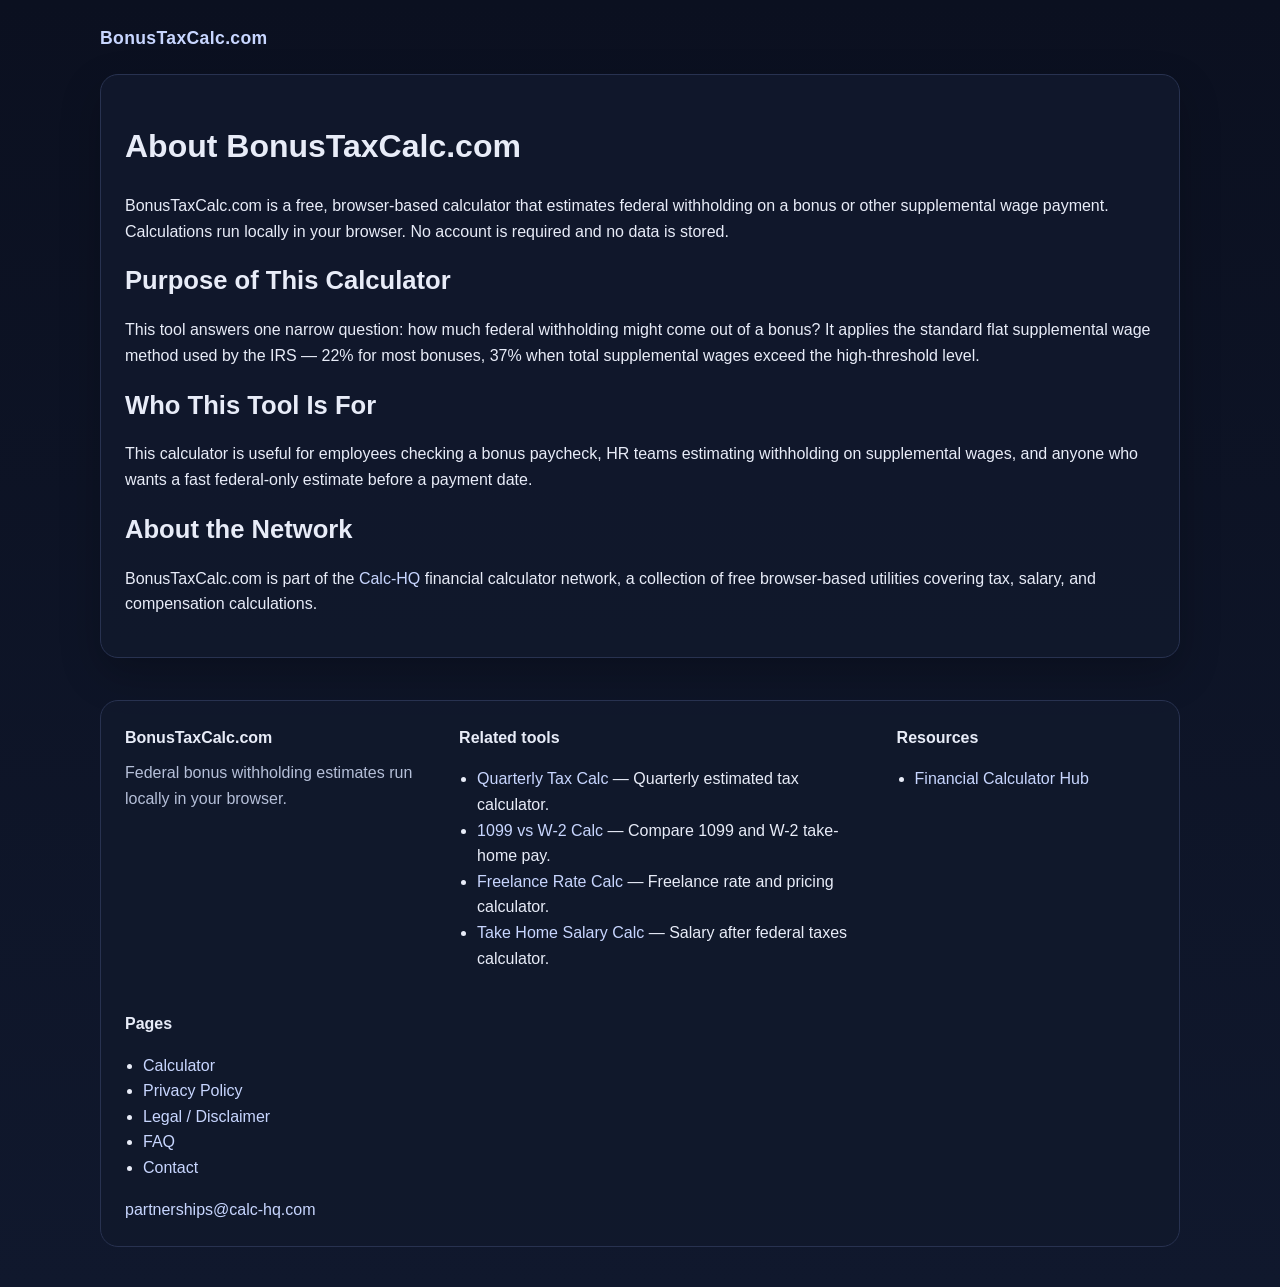
==== about.html @ f3ea2751 "updated" ====
<!doctype html>
<html lang="en">
<head>
  <meta charset="utf-8">
  <meta name="viewport" content="width=device-width, initial-scale=1">
  <title>About | BonusTaxCalc.com</title>
  <meta name="description" content="About BonusTaxCalc.com, a free browser-based federal bonus withholding estimator.">
  <link rel="canonical" href="https://bonustaxcalc.com/about.html">
  <meta name="robots" content="index, follow">
  <meta name="google-adsense-account" content="ca-pub-7744853829365165">
  <meta property="og:title" content="About | BonusTaxCalc.com">
  <meta property="og:description" content="About BonusTaxCalc.com, a free browser-based federal bonus withholding estimator.">
  <meta property="og:type" content="website">
  <meta property="og:url" content="https://bonustaxcalc.com/about.html">
  <meta name="twitter:card" content="summary_large_image">
  <link rel="icon" type="image/svg+xml" href="/assets/favicon.svg">
  <script async src="https://pagead2.googlesyndication.com/pagead/js/adsbygoogle.js?client=ca-pub-7744853829365165" crossorigin="anonymous"></script>
  <link rel="stylesheet" href="/styles.css">
  <script type="application/ld+json">{"@context":"https://schema.org","@type":"WebPage","name":"About","url":"https://bonustaxcalc.com/about.html","description":"About BonusTaxCalc.com, a free browser-based federal bonus withholding estimator."}</script>
  <script src="/network.js" defer></script>
  <script src="/site.js" defer></script>
</head>
<body data-site-name="BonusTaxCalc.com">
  <header class="site-header container"><div class="brand"><a href="/">BonusTaxCalc.com</a></div></header>
  <main class="container section">
    <div class="panel">
      <h1>About BonusTaxCalc.com</h1>
      <p>BonusTaxCalc.com is a free, browser-based calculator that estimates federal withholding on a bonus or other supplemental wage payment. Calculations run locally in your browser. No account is required and no data is stored.</p>

      <h2>Purpose of This Calculator</h2>
      <p>This tool answers one narrow question: how much federal withholding might come out of a bonus? It applies the standard flat supplemental wage method used by the IRS — 22% for most bonuses, 37% when total supplemental wages exceed the high-threshold level.</p>

      <h2>Who This Tool Is For</h2>
      <p>This calculator is useful for employees checking a bonus paycheck, HR teams estimating withholding on supplemental wages, and anyone who wants a fast federal-only estimate before a payment date.</p>

      <h2>About the Network</h2>
      <p>BonusTaxCalc.com is part of the <a href="https://calc-hq.com/" target="_blank" rel="noopener">Calc-HQ</a> financial calculator network, a collection of free browser-based utilities covering tax, salary, and compensation calculations.</p>
    </div>
  </main>
  <footer class="site-footer container" data-footer></footer>
</body>
</html>
---- styles.css ----
:root {
  --bg: #0b1020;
  --panel: #11182c;
  --panel-2: #16203a;
  --text: #e8ecf8;
  --muted: #b5bfd8;
  --border: #283250;
  --accent: #89a7ff;
  --accent-2: #c8d6ff;
  --max: 1080px;
}
* { box-sizing: border-box; }
body {
  margin: 0;
  font-family: Inter, Arial, sans-serif;
  background: linear-gradient(180deg, #0b1020 0%, #10182d 100%);
  color: var(--text);
  line-height: 1.6;
}
a { color: var(--accent-2); text-decoration: none; }
a:hover { text-decoration: underline; }
.container { width: min(var(--max), calc(100% - 32px)); margin: 0 auto; }
.site-header { padding: 24px 0 8px; }
.brand { font-size: 1.1rem; font-weight: 800; letter-spacing: 0.02em; }
.hero { padding: 24px 0 18px; }
.hero-card, .panel {
  background: rgba(17, 24, 44, 0.92);
  border: 1px solid var(--border);
  border-radius: 18px;
  padding: 24px;
  box-shadow: 0 16px 40px rgba(0,0,0,0.22);
}
.hero h1 { font-size: clamp(2rem, 4vw, 3rem); line-height: 1.1; margin: 0 0 12px; }
.hero p { margin: 0 0 10px; color: var(--muted); }
.grid { display: grid; grid-template-columns: 1.1fr 0.9fr; gap: 24px; }
.section { padding: 14px 0; }
.section h2 { font-size: 1.6rem; margin: 0 0 14px; }
.section h3 { font-size: 1.15rem; margin: 18px 0 8px; }
.card-list, .info-list, .related-list, .footer-links { padding-left: 18px; }
.calc-form label { display: block; font-weight: 700; margin: 14px 0 6px; }
.calc-form input, .calc-form select {
  width: 100%;
  padding: 12px 14px;
  border-radius: 12px;
  border: 1px solid var(--border);
  background: var(--panel-2);
  color: var(--text);
}
.button {
  margin-top: 18px;
  background: var(--accent);
  color: #0b1020;
  border: 0;
  border-radius: 12px;
  padding: 12px 16px;
  font-weight: 800;
  cursor: pointer;
}
.result-grid {
  display: grid;
  grid-template-columns: repeat(2, minmax(0, 1fr));
  gap: 14px;
  margin-top: 16px;
}
.result-card {
  background: #0d1427;
  border: 1px solid var(--border);
  border-radius: 14px;
  padding: 16px;
}
.label { display: block; color: var(--muted); margin-bottom: 6px; }
.result-note { color: var(--muted); }
.callout {
  border-left: 4px solid var(--accent);
  padding: 10px 14px;
  background: rgba(137, 167, 255, 0.08);
  border-radius: 8px;
}
footer.site-footer { padding: 28px 0 40px; }
.footer-inner {
  display: grid;
  grid-template-columns: 1.2fr 1.6fr 1fr;
  gap: 24px;
  background: rgba(17, 24, 44, 0.92);
  border: 1px solid var(--border);
  border-radius: 18px;
  padding: 24px;
}
.footer-title { font-weight: 800; margin: 0 0 10px; }
.footer-copy { color: var(--muted); margin: 8px 0 0; }
.small { font-size: 0.95rem; color: var(--muted); }
.table-wrap { overflow-x: auto; }
table {
  width: 100%; border-collapse: collapse; background: rgba(17, 24, 44, 0.92);
  border: 1px solid var(--border); border-radius: 14px; overflow: hidden;
}
th, td { padding: 12px 14px; border-bottom: 1px solid var(--border); text-align: left; }
@media (max-width: 900px) {
  .grid, .footer-inner, .result-grid { grid-template-columns: 1fr; }
}
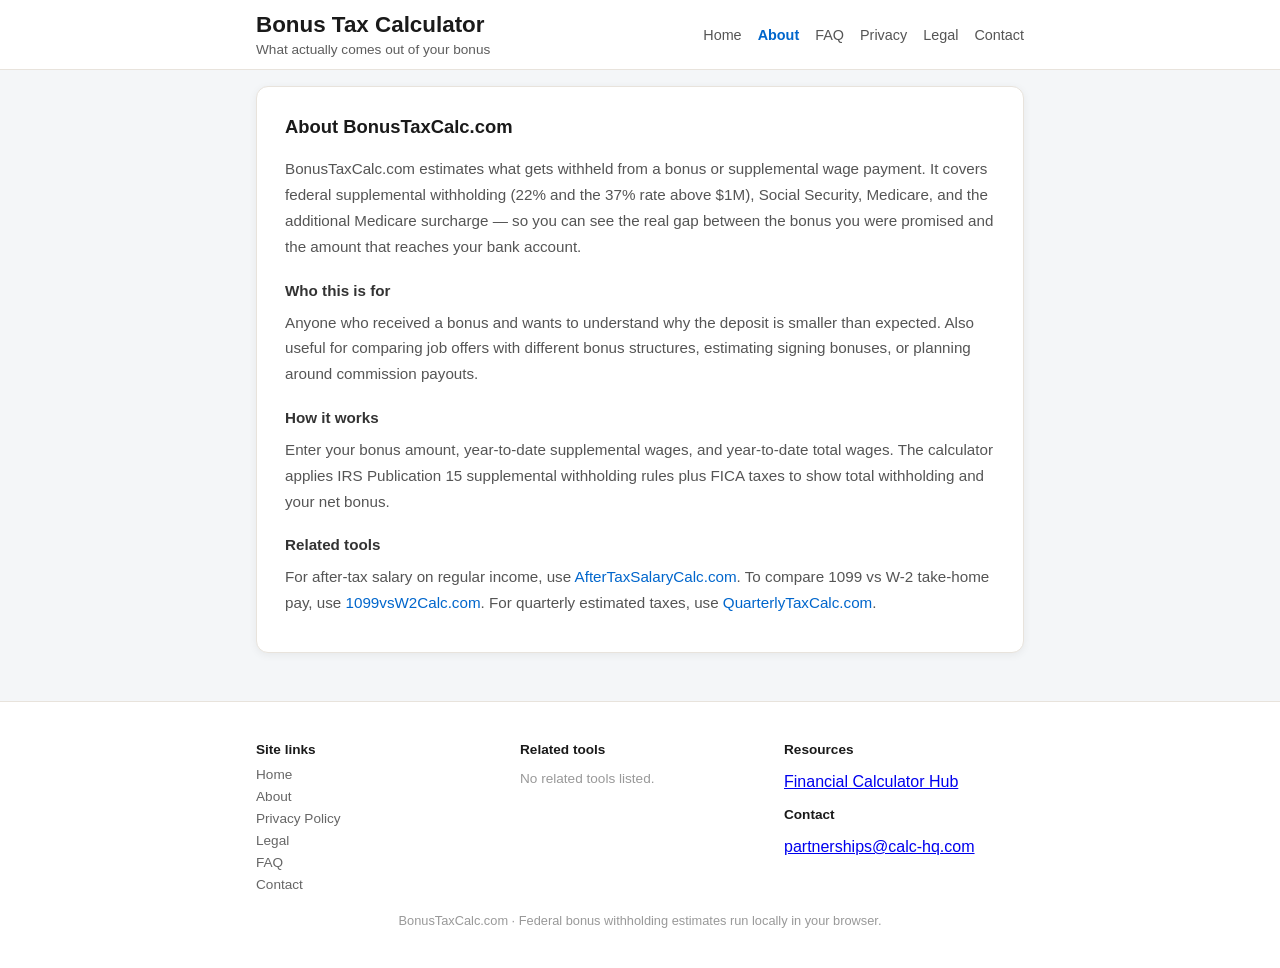
==== commit eff12cf8: "Full rebuild: authority content, FICA logic, cluster-aware network.js, layout repair - Replace netwo" ====
--- a/about.html
+++ b/about.html
@@ -4,39 +4,43 @@
   <meta charset="utf-8">
   <meta name="viewport" content="width=device-width, initial-scale=1">
   <title>About | BonusTaxCalc.com</title>
-  <meta name="description" content="About BonusTaxCalc.com, a free browser-based federal bonus withholding estimator.">
+  <meta name="description" content="About BonusTaxCalc.com — a free calculator that estimates federal bonus withholding including Social Security, Medicare, and split-rate supplemental rules.">
   <link rel="canonical" href="https://bonustaxcalc.com/about.html">
   <meta name="robots" content="index, follow">
   <meta name="google-adsense-account" content="ca-pub-7744853829365165">
+  <meta property="og:type" content="website">
   <meta property="og:title" content="About | BonusTaxCalc.com">
-  <meta property="og:description" content="About BonusTaxCalc.com, a free browser-based federal bonus withholding estimator.">
-  <meta property="og:type" content="website">
+  <meta property="og:description" content="About BonusTaxCalc.com — a free federal bonus withholding estimator.">
   <meta property="og:url" content="https://bonustaxcalc.com/about.html">
-  <meta name="twitter:card" content="summary_large_image">
   <link rel="icon" type="image/svg+xml" href="/assets/favicon.svg">
   <script async src="https://pagead2.googlesyndication.com/pagead/js/adsbygoogle.js?client=ca-pub-7744853829365165" crossorigin="anonymous"></script>
-  <link rel="stylesheet" href="/styles.css">
-  <script type="application/ld+json">{"@context":"https://schema.org","@type":"WebPage","name":"About","url":"https://bonustaxcalc.com/about.html","description":"About BonusTaxCalc.com, a free browser-based federal bonus withholding estimator."}</script>
-  <script src="/network.js" defer></script>
-  <script src="/site.js" defer></script>
+  <link rel="stylesheet" href="/styles.css?v=bonus-tax-fix-0502">
 </head>
-<body data-site-name="BonusTaxCalc.com">
-  <header class="site-header container"><div class="brand"><a href="/">BonusTaxCalc.com</a></div></header>
-  <main class="container section">
-    <div class="panel">
-      <h1>About BonusTaxCalc.com</h1>
-      <p>BonusTaxCalc.com is a free, browser-based calculator that estimates federal withholding on a bonus or other supplemental wage payment. Calculations run locally in your browser. No account is required and no data is stored.</p>
-
-      <h2>Purpose of This Calculator</h2>
-      <p>This tool answers one narrow question: how much federal withholding might come out of a bonus? It applies the standard flat supplemental wage method used by the IRS — 22% for most bonuses, 37% when total supplemental wages exceed the high-threshold level.</p>
-
-      <h2>Who This Tool Is For</h2>
-      <p>This calculator is useful for employees checking a bonus paycheck, HR teams estimating withholding on supplemental wages, and anyone who wants a fast federal-only estimate before a payment date.</p>
-
-      <h2>About the Network</h2>
-      <p>BonusTaxCalc.com is part of the <a href="https://calc-hq.com/" target="_blank" rel="noopener">Calc-HQ</a> financial calculator network, a collection of free browser-based utilities covering tax, salary, and compensation calculations.</p>
+<body>
+<header class="site-header">
+  <div class="wrap header-inner">
+    <div class="brand">
+      <h1>Bonus Tax Calculator</h1>
+      <p>What actually comes out of your bonus</p>
     </div>
-  </main>
-  <footer class="site-footer container" data-footer></footer>
+    <div data-site-header-nav></div>
+  </div>
+</header>
+<main class="wrap">
+  <div class="page-copy">
+    <h2>About BonusTaxCalc.com</h2>
+    <p>BonusTaxCalc.com estimates what gets withheld from a bonus or supplemental wage payment. It covers federal supplemental withholding (22% and the 37% rate above $1M), Social Security, Medicare, and the additional Medicare surcharge — so you can see the real gap between the bonus you were promised and the amount that reaches your bank account.</p>
+    <h3>Who this is for</h3>
+    <p>Anyone who received a bonus and wants to understand why the deposit is smaller than expected. Also useful for comparing job offers with different bonus structures, estimating signing bonuses, or planning around commission payouts.</p>
+    <h3>How it works</h3>
+    <p>Enter your bonus amount, year-to-date supplemental wages, and year-to-date total wages. The calculator applies IRS Publication 15 supplemental withholding rules plus FICA taxes to show total withholding and your net bonus.</p>
+    <h3>Related tools</h3>
+    <p>For after-tax salary on regular income, use <a href="https://aftertaxsalarycalc.com" target="_blank" rel="noopener">AfterTaxSalaryCalc.com</a>. To compare 1099 vs W-2 take-home pay, use <a href="https://1099vsw2calc.com" target="_blank" rel="noopener">1099vsW2Calc.com</a>. For quarterly estimated taxes, use <a href="https://quarterlytaxcalc.com" target="_blank" rel="noopener">QuarterlyTaxCalc.com</a>.</p>
+  </div>
+</main>
+<footer class="site-footer">
+  <div class="wrap" id="site-footer"></div>
+</footer>
+<script src="/network.js"></script>
 </body>
 </html>
--- a/styles.css
+++ b/styles.css
@@ -1,100 +1,396 @@
-:root {
-  --bg: #0b1020;
-  --panel: #11182c;
-  --panel-2: #16203a;
-  --text: #e8ecf8;
-  --muted: #b5bfd8;
-  --border: #283250;
-  --accent: #89a7ff;
-  --accent-2: #c8d6ff;
-  --max: 1080px;
-}
-* { box-sizing: border-box; }
+/* BonusTaxCalc.com styles — bonus-tax-fix-0502 */
+*,
+*::before,
+*::after {
+    box-sizing: border-box;
+}
+
 body {
-  margin: 0;
-  font-family: Inter, Arial, sans-serif;
-  background: linear-gradient(180deg, #0b1020 0%, #10182d 100%);
-  color: var(--text);
-  line-height: 1.6;
-}
-a { color: var(--accent-2); text-decoration: none; }
-a:hover { text-decoration: underline; }
-.container { width: min(var(--max), calc(100% - 32px)); margin: 0 auto; }
-.site-header { padding: 24px 0 8px; }
-.brand { font-size: 1.1rem; font-weight: 800; letter-spacing: 0.02em; }
-.hero { padding: 24px 0 18px; }
-.hero-card, .panel {
-  background: rgba(17, 24, 44, 0.92);
-  border: 1px solid var(--border);
-  border-radius: 18px;
-  padding: 24px;
-  box-shadow: 0 16px 40px rgba(0,0,0,0.22);
-}
-.hero h1 { font-size: clamp(2rem, 4vw, 3rem); line-height: 1.1; margin: 0 0 12px; }
-.hero p { margin: 0 0 10px; color: var(--muted); }
-.grid { display: grid; grid-template-columns: 1.1fr 0.9fr; gap: 24px; }
-.section { padding: 14px 0; }
-.section h2 { font-size: 1.6rem; margin: 0 0 14px; }
-.section h3 { font-size: 1.15rem; margin: 18px 0 8px; }
-.card-list, .info-list, .related-list, .footer-links { padding-left: 18px; }
-.calc-form label { display: block; font-weight: 700; margin: 14px 0 6px; }
-.calc-form input, .calc-form select {
-  width: 100%;
-  padding: 12px 14px;
-  border-radius: 12px;
-  border: 1px solid var(--border);
-  background: var(--panel-2);
-  color: var(--text);
-}
-.button {
-  margin-top: 18px;
-  background: var(--accent);
-  color: #0b1020;
-  border: 0;
-  border-radius: 12px;
-  padding: 12px 16px;
-  font-weight: 800;
-  cursor: pointer;
-}
+    font-family:
+        -apple-system, BlinkMacSystemFont, "Segoe UI", Roboto, Helvetica, Arial,
+        sans-serif;
+    margin: 0;
+    padding: 0;
+    background: #f4f6f8;
+    color: #1a1a1a;
+    overflow-x: hidden;
+}
+
+.wrap {
+    max-width: 800px;
+    margin: 0 auto;
+    padding: 16px;
+}
+
+/* Site header */
+.site-header {
+    background: #fff;
+    border-bottom: 1px solid #e8e3dc;
+}
+
+.header-inner {
+    display: flex;
+    align-items: center;
+    justify-content: space-between;
+    flex-wrap: wrap;
+    gap: 12px;
+    padding: 12px 16px;
+}
+
+.brand h1 {
+    margin: 0;
+    font-size: 1.4rem;
+}
+.brand p {
+    margin: 4px 0 0;
+    font-size: 0.85rem;
+    opacity: 0.7;
+}
+
+.header-nav {
+    display: flex;
+    gap: 16px;
+    flex-wrap: wrap;
+}
+.header-nav a {
+    text-decoration: none;
+    color: #555;
+    font-size: 0.9rem;
+}
+.header-nav a.active,
+.header-nav a:hover {
+    color: #0066cc;
+    font-weight: 600;
+}
+
+/* Hero / calculator */
+.hero {
+    background: #fff;
+    border-radius: 12px;
+    padding: 24px 28px;
+    box-shadow: 0 2px 8px rgba(0,0,0,0.06);
+    border: 1px solid #e8e3dc;
+    margin-bottom: 16px;
+}
+
+.hero h2 {
+    margin: 0 0 16px;
+    font-size: 1.15rem;
+}
+
+.form-card {
+    margin-bottom: 16px;
+}
+
+.field {
+    margin-bottom: 10px;
+}
+
+label {
+    font-weight: 600;
+    display: block;
+    font-size: 0.9rem;
+    margin-bottom: 4px;
+}
+
+input[type="text"],
+input[type="number"],
+select {
+    width: 100%;
+    padding: 10px 12px;
+    font-size: 1rem;
+    border: 1px solid #ddd;
+    border-radius: 8px;
+    background: #fafafa;
+}
+
+.btn {
+    display: inline-block;
+    margin-top: 14px;
+    padding: 12px 24px;
+    border: none;
+    border-radius: 8px;
+    font-size: 1rem;
+    font-weight: 700;
+    cursor: pointer;
+    background: #0066cc;
+    color: #fff;
+    width: 100%;
+}
+
+.btn:hover {
+    background: #0052a3;
+}
+
+/* Results */
 .result-grid {
-  display: grid;
-  grid-template-columns: repeat(2, minmax(0, 1fr));
-  gap: 14px;
-  margin-top: 16px;
-}
-.result-card {
-  background: #0d1427;
-  border: 1px solid var(--border);
-  border-radius: 14px;
-  padding: 16px;
-}
-.label { display: block; color: var(--muted); margin-bottom: 6px; }
-.result-note { color: var(--muted); }
-.callout {
-  border-left: 4px solid var(--accent);
-  padding: 10px 14px;
-  background: rgba(137, 167, 255, 0.08);
-  border-radius: 8px;
-}
-footer.site-footer { padding: 28px 0 40px; }
-.footer-inner {
-  display: grid;
-  grid-template-columns: 1.2fr 1.6fr 1fr;
-  gap: 24px;
-  background: rgba(17, 24, 44, 0.92);
-  border: 1px solid var(--border);
-  border-radius: 18px;
-  padding: 24px;
-}
-.footer-title { font-weight: 800; margin: 0 0 10px; }
-.footer-copy { color: var(--muted); margin: 8px 0 0; }
-.small { font-size: 0.95rem; color: var(--muted); }
-.table-wrap { overflow-x: auto; }
-table {
-  width: 100%; border-collapse: collapse; background: rgba(17, 24, 44, 0.92);
-  border: 1px solid var(--border); border-radius: 14px; overflow: hidden;
-}
-th, td { padding: 12px 14px; border-bottom: 1px solid var(--border); text-align: left; }
-@media (max-width: 900px) {
-  .grid, .footer-inner, .result-grid { grid-template-columns: 1fr; }
-}
+    display: flex;
+    flex-direction: column;
+    gap: 6px;
+    margin-top: 16px;
+}
+
+.result-row {
+    display: flex;
+    justify-content: space-between;
+    padding: 8px 0;
+    border-bottom: 1px solid #f0f0f0;
+}
+
+.result-row.total {
+    border-top: 2px solid #ddd;
+    border-bottom: none;
+    font-weight: 700;
+}
+
+.result-row.net {
+    border-top: none;
+    font-weight: 700;
+    color: #007a3d;
+}
+
+.result-label {
+    color: #555;
+    font-size: 0.95rem;
+}
+
+.result-value {
+    font-weight: 700;
+    font-size: 1rem;
+    color: #1a1a1a;
+}
+
+.result-note {
+    margin-top: 12px;
+    font-size: 0.85rem;
+    color: #888;
+}
+
+.assumption-note {
+    margin-top: 12px;
+    font-size: 0.85rem;
+    color: #888;
+}
+
+/* Section cards */
+.section-card {
+    background: #fff;
+    border-radius: 12px;
+    padding: 24px 28px;
+    margin-bottom: 16px;
+    box-shadow: 0 2px 8px rgba(0,0,0,0.06);
+    border: 1px solid #e8e3dc;
+    line-height: 1.7;
+}
+
+.section-card h2 {
+    margin: 0 0 14px;
+    font-size: 1.15rem;
+    font-weight: 700;
+    color: #1a1a1a;
+}
+
+.section-card h3 {
+    margin: 18px 0 6px;
+    font-size: 0.95rem;
+    font-weight: 600;
+    color: #333;
+}
+
+.section-card p {
+    margin: 0 0 12px;
+    color: #555;
+    font-size: 0.95rem;
+}
+
+.section-card ul,
+.section-card ol {
+    margin: 0 0 12px;
+    padding-left: 22px;
+    color: #555;
+    font-size: 0.95rem;
+}
+
+.section-card li {
+    margin-bottom: 6px;
+}
+
+.section-card a {
+    color: #0066cc;
+    text-decoration: none;
+}
+
+.section-card a:hover {
+    text-decoration: underline;
+}
+
+/* Example tables */
+.example-table {
+    width: 100%;
+    border-collapse: collapse;
+    margin: 12px 0 16px;
+    font-size: 0.9rem;
+}
+
+.example-table th,
+.example-table td {
+    text-align: left;
+    padding: 8px 12px;
+    border-bottom: 1px solid #eee;
+}
+
+.example-table th {
+    font-weight: 600;
+    background: #f8f8f8;
+}
+
+/* Ad slots — collapsed by default */
+.adsense-unit {
+    min-height: 0;
+    height: 0;
+    overflow: hidden;
+}
+.adsense-unit.active {
+    min-height: 250px;
+    height: auto;
+    overflow: visible;
+}
+
+/* Page-copy wrapper for support pages */
+.page-copy {
+    background: #fff;
+    border-radius: 12px;
+    padding: 24px 28px;
+    box-shadow: 0 2px 8px rgba(0,0,0,0.06);
+    border: 1px solid #e8e3dc;
+    line-height: 1.7;
+}
+
+.page-copy h2 {
+    margin: 0 0 14px;
+    font-size: 1.15rem;
+    font-weight: 700;
+    color: #1a1a1a;
+}
+
+.page-copy h3 {
+    margin: 18px 0 6px;
+    font-size: 0.95rem;
+    font-weight: 600;
+    color: #333;
+}
+
+.page-copy p {
+    margin: 0 0 12px;
+    color: #555;
+    font-size: 0.95rem;
+}
+
+.page-copy ul,
+.page-copy ol {
+    margin: 0 0 12px;
+    padding-left: 22px;
+    color: #555;
+    font-size: 0.95rem;
+}
+
+.page-copy li {
+    margin-bottom: 6px;
+}
+
+.page-copy a {
+    color: #0066cc;
+    text-decoration: none;
+}
+
+.page-copy a:hover {
+    text-decoration: underline;
+}
+
+/* Footer */
+.site-footer {
+    background: #fff;
+    border-top: 1px solid #e8e3dc;
+    margin-top: 32px;
+    padding: 24px 0;
+    padding-bottom: calc(24px + env(safe-area-inset-bottom, 0px));
+}
+
+.footer-grid {
+    display: grid;
+    grid-template-columns: 1fr 1fr 1fr;
+    gap: 24px;
+    margin-bottom: 16px;
+}
+
+.footer-grid h2 {
+    font-size: 0.85rem;
+    font-weight: 700;
+    margin: 0 0 8px;
+    color: #1a1a1a;
+}
+
+.footer-nav-links,
+.footer-links {
+    list-style: none;
+    padding: 0;
+    margin: 0;
+}
+
+.footer-nav-links li,
+.footer-links li {
+    margin-bottom: 4px;
+}
+
+.footer-nav-links a,
+.footer-links a {
+    color: #666;
+    text-decoration: none;
+    font-size: 0.85rem;
+}
+
+.footer-nav-links a:hover,
+.footer-links a:hover {
+    color: #0066cc;
+}
+
+.footer-meta {
+    font-size: 0.8rem;
+    color: #999;
+    text-align: center;
+    margin: 0;
+}
+
+.footer-empty {
+    color: #999;
+    font-size: 0.85rem;
+}
+
+/* Mobile */
+@media (max-width: 600px) {
+    .header-inner {
+        flex-direction: column;
+        align-items: flex-start;
+    }
+
+    .brand h1 {
+        font-size: 1.1rem;
+    }
+
+    .header-nav {
+        font-size: 0.85rem;
+        gap: 10px;
+        flex-wrap: wrap;
+    }
+
+    .footer-grid {
+        grid-template-columns: 1fr;
+        gap: 16px;
+    }
+
+    .section-card,
+    .page-copy,
+    .hero {
+        padding: 16px 18px;
+    }
+}
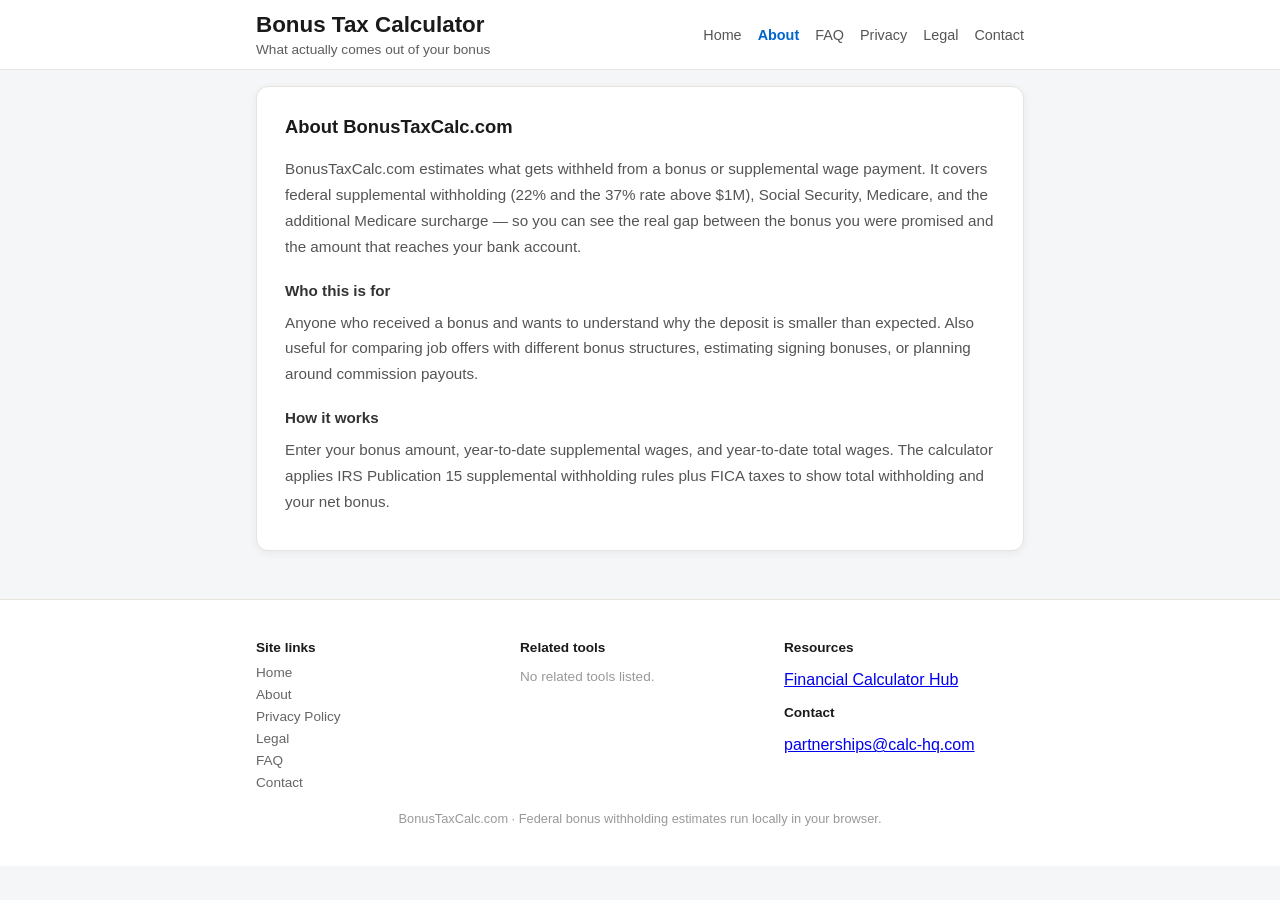
==== commit 6440b5dc: "Normalize framework: cluster-aware network.js, data-site-header-nav, remove hardcoded nav/footer, un" ====
--- a/about.html
+++ b/about.html
@@ -34,8 +34,7 @@
     <p>Anyone who received a bonus and wants to understand why the deposit is smaller than expected. Also useful for comparing job offers with different bonus structures, estimating signing bonuses, or planning around commission payouts.</p>
     <h3>How it works</h3>
     <p>Enter your bonus amount, year-to-date supplemental wages, and year-to-date total wages. The calculator applies IRS Publication 15 supplemental withholding rules plus FICA taxes to show total withholding and your net bonus.</p>
-    <h3>Related tools</h3>
-    <p>For after-tax salary on regular income, use <a href="https://aftertaxsalarycalc.com" target="_blank" rel="noopener">AfterTaxSalaryCalc.com</a>. To compare 1099 vs W-2 take-home pay, use <a href="https://1099vsw2calc.com" target="_blank" rel="noopener">1099vsW2Calc.com</a>. For quarterly estimated taxes, use <a href="https://quarterlytaxcalc.com" target="_blank" rel="noopener">QuarterlyTaxCalc.com</a>.</p>
+    <div id="related-calculators"></div>
   </div>
 </main>
 <footer class="site-footer">
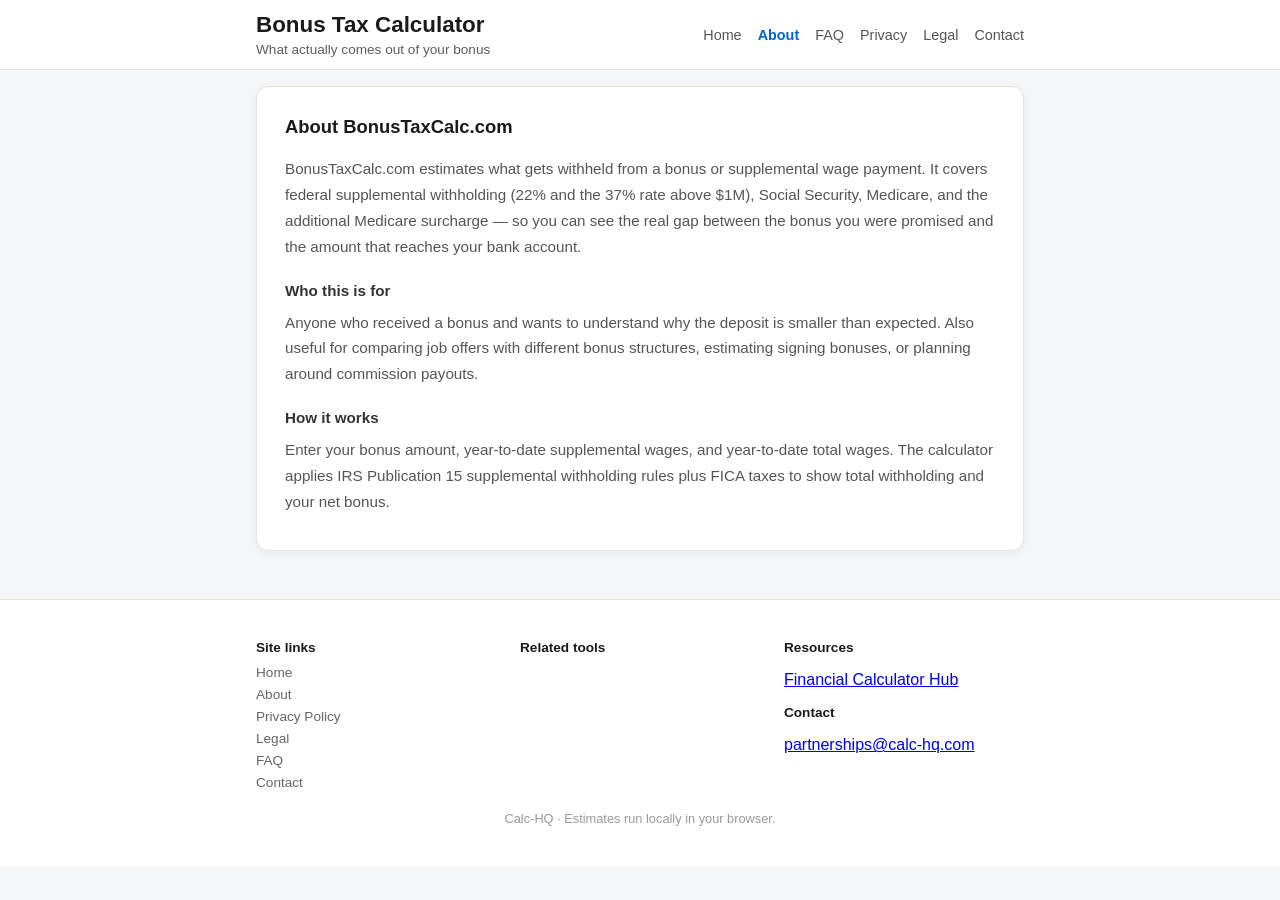
==== commit 345b25a6: "Fix: remove duplicate #related-calculators inline div Related tools rendered twice: once via #relate" ====
--- a/about.html
+++ b/about.html
@@ -34,7 +34,6 @@
     <p>Anyone who received a bonus and wants to understand why the deposit is smaller than expected. Also useful for comparing job offers with different bonus structures, estimating signing bonuses, or planning around commission payouts.</p>
     <h3>How it works</h3>
     <p>Enter your bonus amount, year-to-date supplemental wages, and year-to-date total wages. The calculator applies IRS Publication 15 supplemental withholding rules plus FICA taxes to show total withholding and your net bonus.</p>
-    <div id="related-calculators"></div>
   </div>
 </main>
 <footer class="site-footer">
